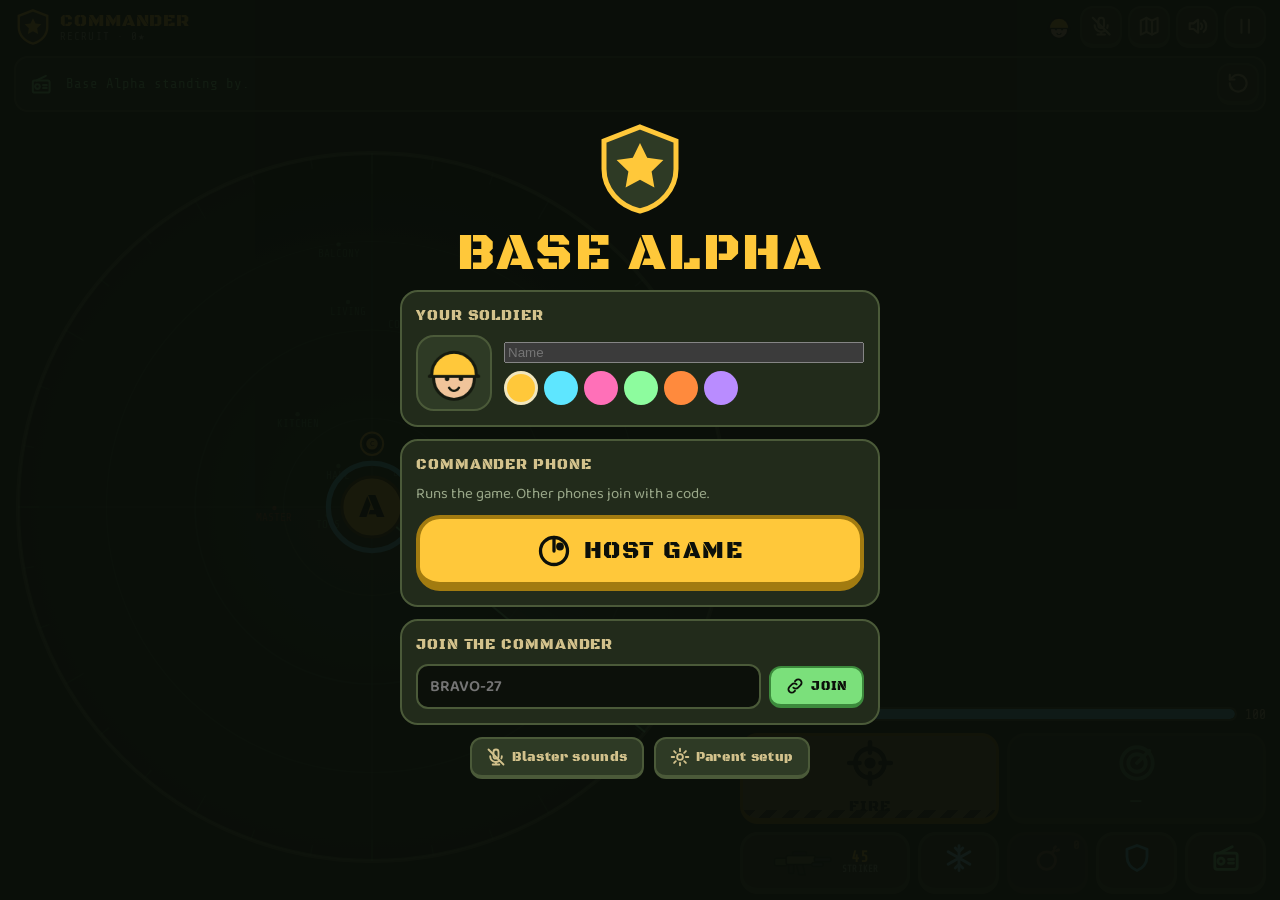
==== source/index.html @ a26a7c03 "Add Base Alpha website Co-Authored-By: Claude Opus 5.5 <noreply@anthropic.com> Claude-Session: https" ====
<!doctype html>
<html lang="en">
<head>
<meta charset="utf-8">
<meta name="viewport" content="width=device-width,initial-scale=1,viewport-fit=cover,user-scalable=no">
<title>Base Alpha</title>
<meta name="theme-color" content="#141a11">
<meta name="apple-mobile-web-app-capable" content="yes">
<meta name="mobile-web-app-capable" content="yes">
<meta name="apple-mobile-web-app-status-bar-style" content="black-translucent">
<meta name="apple-mobile-web-app-title" content="Base Alpha">
<link rel="apple-touch-icon" href="icons/icon-180.png">
<link rel="manifest" href="manifest.webmanifest">
<link rel="preconnect" href="https://fonts.googleapis.com">
<link rel="preconnect" href="https://fonts.gstatic.com" crossorigin>
<link rel="stylesheet" href="https://fonts.googleapis.com/css2?family=Baloo+2:wght@600;800&family=Black+Ops+One&family=Share+Tech+Mono&display=swap">
<link rel="stylesheet" href="css/app.css">
</head>
<body>
<div id="app">
  <header class="bar">
    <button id="emblem" class="emblem" aria-label="Base Alpha. Press and hold for command controls">
      <span class="lp"></span>
      <svg viewBox="0 0 48 48" aria-hidden="true"><path d="M24 3 42 10v14c0 10-7.5 18.5-18 21C13.5 42.5 6 34 6 24V10z" fill="#2e3a25" stroke="#ffc83a" stroke-width="3"/><path d="m24 13 3.2 6.6 7.3 1-5.3 5.1 1.3 7.2L24 29.5l-6.5 3.4 1.3-7.2-5.3-5.1 7.3-1z" fill="#ffc83a"/></svg>
      <span class="et"><b id="cmdTitle">BASE ALPHA</b><small id="cmdName"></small></span>
    </button>
    <div class="spacer"></div>
    <div id="team" class="team"></div>
    <button id="micBtn" class="ibtn" aria-label="Blaster microphone"></button>
    <button id="modeBtn" class="ibtn" aria-label="Switch to the map"></button>
    <button id="soundBtn" class="ibtn" aria-label="Sound on this phone"></button>
    <button id="pauseBtn" class="ibtn" aria-label="Pause the game"></button>
  </header>

  <div id="ticker" class="ticker" role="status" aria-live="polite">
    <span class="tic" id="tkIc"></span><span id="tkText">Base Alpha standing by.</span>
    <button id="repeatBtn" class="ibtn" aria-label="Repeat last message"></button>
  </div>
  <div id="banner" class="banner" hidden></div>

  <main>
    <section id="dock" class="view">
      <div class="stage" id="radarWrap"><canvas id="radar" aria-label="Radar. Tap a monster to target it."></canvas></div>
      <div class="side" id="dockSide"></div>
    </section>
    <section id="field" class="view" hidden>
      <div class="stage" id="mapWrap"><canvas id="map" aria-label="Map of the apartment. Tap a room to say where you are."></canvas><span class="maphint">Tap a room to move there</span></div>
      <div class="side" id="fieldSide"></div>
    </section>
  </main>
</div>

<div id="padHome" hidden>
  <div class="status" id="statusRow">
    <div id="shbar" class="shbar"><span id="shIc"></span><div class="track"><div class="fill" id="shFill"></div></div><span id="shPct">100</span></div>
    <span id="mchip" class="mchip" hidden></span>
  </div>
  <div class="pad" id="pad">
    <button class="pb fire" id="fireBtn" aria-label="Fire"><span class="acc" id="accTxt"></span><span id="fireIc"></span><em>FIRE</em></button>
    <button class="pb ctxb" id="ctxBtn" aria-label="Action"><span id="ctxIc"></span><em id="ctxT">SCAN</em><small id="ctxS"></small><span class="meter" id="ctxMeter" hidden><i></i></span></button>
    <button class="pb wpn" id="wpnBtn" aria-label="Weapons and inventory"><img id="wpnImg" alt=""><span class="am" id="wpnAm"></span></button>
    <button class="pb mode" id="frzBtn" aria-label="Freeze round"><span id="frzIc"></span><span class="cd"></span></button>
    <button class="pb mode bomb" id="bombBtn" aria-label="Bomb round"><span id="bombIc"></span><span class="cnt" id="bombCnt"></span></button>
    <button class="pb shield" id="shieldBtn" aria-label="Shield"><span id="shieldIc"></span><span class="cd"></span></button>
    <button class="pb radio" id="radioBtn" aria-label="Radio. Hold to talk, tap for calls"><span id="radioIc"></span></button>
  </div>
</div>

<div id="ovStart" class="ov"><div class="card" id="lobby"></div></div>
<div id="ovPause" class="ov" hidden><button class="ibtn gearbtn" data-gear aria-label="Parent controls"></button><div class="card">
  <h1>BREAK TIME</h1><p>Radar on hold. Nothing moves until you resume.</p><button class="big" id="resumeBtn"></button></div></div>
<div id="ovEmerg" class="ov" hidden><button class="ibtn gearbtn" data-gear aria-label="Parent controls"></button><div class="card">
  <h1>SHIELD DOWN</h1><h2>HOLD TO REPAIR</h2><button class="holdbig" id="emergBtn" aria-label="Hold to repair the shield"></button>
  <p>One trooper holds the button. The others cover the base!</p></div></div>
<div id="ovVictory" class="ov" hidden><button class="ibtn gearbtn" data-gear aria-label="Parent controls"></button><div class="card">
  <h1>BASE SECURED</h1><div class="plist" id="vPlayers"></div><p id="vNote"></p>
  <div class="row"><button class="big" id="keepBtn"></button><button class="big alt" id="vNightBtn"></button></div></div></div>
<div id="ovNight" class="ov" hidden><button class="ibtn gearbtn" data-gear aria-label="Parent controls"></button><div class="card">
  <span id="moonIc"></span><h1>NIGHT WATCH</h1><p id="nightNote">Good night, troopers. Base Alpha is safe.</p>
  <button class="big alt" id="wakeBtn"></button></div></div>

<div id="sheet" class="sheet" hidden>
  <div class="sh-h"><h3 id="shTitle">COMMAND</h3><button class="ibtn" id="shClose" aria-label="Close"></button></div>
  <div class="tabs" id="shTabs" role="tablist"></div>
  <div class="sh-b" id="shBody"></div>
</div>
<div id="toast" class="toast" hidden></div>
<input type="file" id="importIn" accept="application/json,.json" hidden>

<script src="vendor/peerjs.min.js"></script>
<script type="module" src="js/main.js"></script>
</body>
</html>
---- source/css/app.css ----
/* Layout: one-screen field console. Radar or floor-plan map on top, chunky toy-like control pad below
   (right side in landscape). Sheets slide up for inventory, radio calls, sound setup and parent controls. */
:root{
  --bg:#141a11; --panel:#222b1b; --panel-2:#2e3a25; --line:#4b5a39; --ink:#0c100a;
  --khaki:#d3c28c; --sand:#f1e6bd; --muted:#9aa889;
  --phos:#8dfc9e; --phos-dim:#3e7a48;
  --hazard:#ffc83a; --alert:#ff6a3d; --mutant:#b98cff; --ice:#86dcff; --shield:#5ee6ff; --pink:#ff70b8; --good:#7be07b; --med:#ff5a5a;
  --f-display:'Black Ops One', Impact, 'Arial Black', sans-serif;
  --f-body:'Baloo 2', 'Trebuchet MS', system-ui, sans-serif;
  --f-mono:'Share Tech Mono', ui-monospace, Menlo, monospace;
  color-scheme: dark;
}
*{box-sizing:border-box}
html,body{height:100%;margin:0}
[hidden]{display:none!important}
body{background:var(--bg);color:var(--sand);font-family:var(--f-body);overflow:hidden;
  -webkit-user-select:none;user-select:none;-webkit-touch-callout:none;touch-action:manipulation;-webkit-tap-highlight-color:transparent;overscroll-behavior:none}
button{font:inherit;color:inherit;cursor:pointer;touch-action:manipulation}
button:focus-visible,input:focus-visible,select:focus-visible{outline:3px solid var(--hazard);outline-offset:2px}
input,textarea,select{-webkit-user-select:text;user-select:text}
.ico{width:1.4em;height:1.4em;flex:none}
#app{height:100%;display:flex;flex-direction:column;gap:8px;
  padding:max(6px, env(safe-area-inset-top, 0px)) max(14px, env(safe-area-inset-right, 0px)) max(6px, env(safe-area-inset-bottom, 0px)) max(14px, env(safe-area-inset-left, 0px))}

/* header */
.bar{display:flex;align-items:center;gap:6px;flex:none;min-width:0}
.emblem{position:relative;display:flex;align-items:center;gap:8px;background:none;border:0;padding:2px 4px 2px 0;min-width:0;flex:0 1 auto;overflow:hidden}
.emblem .et{min-width:0;overflow:hidden;text-align:left}
.emblem svg{width:38px;height:38px;flex:none}
.emblem b{display:block;font-family:var(--f-display);font-weight:400;font-size:18px;letter-spacing:.05em;color:var(--hazard);line-height:1;white-space:nowrap;overflow:hidden;text-overflow:ellipsis}
.emblem small{display:block;font-family:var(--f-mono);font-size:11px;color:var(--muted);letter-spacing:.1em;white-space:nowrap;overflow:hidden;text-overflow:ellipsis;max-width:140px}
.emblem .lp{position:absolute;left:0;top:2px;width:38px;height:38px;border-radius:50%;
  background:conic-gradient(var(--hazard) calc(var(--lp,0)*360deg), transparent 0);opacity:.55;pointer-events:none;-webkit-mask:radial-gradient(circle,transparent 14px,#000 15px);mask:radial-gradient(circle,transparent 14px,#000 15px)}
.spacer{flex:1}
.team{display:flex;gap:2px;align-items:center;flex:none}
.chip{position:relative;width:30px;height:30px}
.chip img{width:30px;height:30px;display:block}
.chip.off{opacity:.35}
.chip .dot{position:absolute;right:-1px;bottom:-1px;width:12px;height:12px;border-radius:50%;border:2px solid var(--bg)}
.chip .dot.hurt{background:var(--med);animation:blink .6s infinite alternate}
.chip .dot.down{background:var(--muted)}
.chip .dot.talk{background:var(--phos);animation:blink .3s infinite alternate}
@keyframes blink{to{opacity:.3}}
.ibtn{width:42px;height:42px;border-radius:13px;background:var(--panel-2);border:2px solid var(--line);border-bottom-width:4px;display:grid;place-items:center;color:var(--khaki);flex:none;padding:0}
.ibtn:active{transform:translateY(2px);border-bottom-width:2px}
.ibtn.on{color:var(--ink);background:var(--hazard);border-color:#b98b13}
.ibtn.live{color:var(--ink);background:var(--phos);border-color:#3e7a48}
@media (max-width:430px){.emblem b{font-size:15px}.emblem small{max-width:110px}.team .chip:nth-child(n+3){display:none}.ibtn{width:38px;height:38px}.chip,.chip img{width:26px;height:26px}}

/* ticker + banner */
.ticker{flex:none;display:flex;align-items:center;gap:10px;background:var(--panel);border:2px solid var(--line);border-radius:14px;padding:5px 5px 5px 10px;min-height:46px}
.ticker .tic{width:30px;height:30px;display:grid;place-items:center;color:var(--phos);flex:none}
.ticker .tic img{width:30px;height:30px;object-fit:contain}
.ticker .tic img.wimg{width:40px;height:20px}
.ticker #tkText{flex:1;min-width:0;font-family:var(--f-mono);font-size:14px;line-height:1.3;color:var(--phos);display:-webkit-box;-webkit-line-clamp:2;-webkit-box-orient:vertical;overflow:hidden}
.ticker.me #tkText{color:var(--hazard)}
.ticker.flash{animation:tk .6s ease}
@keyframes tk{0%{border-color:var(--phos)}100%{border-color:var(--line)}}
.banner{flex:none;display:flex;align-items:center;gap:10px;border-radius:14px;padding:8px 12px;font-weight:800;font-size:16px;line-height:1.2}
.banner .ico{width:28px;height:28px}
.banner.hurt{background:var(--med);color:var(--ink);animation:pulsebg 1s infinite alternate}
.banner.down{background:var(--panel-2);border:2px solid var(--med);color:var(--sand)}
.banner.talk{background:var(--phos);color:var(--ink)}
.banner.crate{background:#b68a4a;color:var(--ink)}
.banner b{font-family:var(--f-display);font-weight:400;letter-spacing:.04em}
.banner .tm{margin-left:auto;font-family:var(--f-mono);font-size:20px}
@keyframes pulsebg{to{filter:brightness(1.25)}}

main{flex:1;min-height:0;position:relative}
.view{height:100%;display:grid;gap:10px;min-height:0}
#dock{grid-template-rows:minmax(0,1fr) auto}
#field{grid-template-rows:minmax(0,1fr) auto}
@media (orientation:landscape){#dock,#field{grid-template-columns:minmax(0,1fr) minmax(300px,42%);grid-template-rows:minmax(0,1fr)}}
.stage{position:relative;min-height:0;min-width:0}
.stage canvas{position:absolute;inset:0;width:100%;height:100%;touch-action:manipulation}
.side{display:flex;flex-direction:column;gap:8px;min-height:0;justify-content:flex-end}
.maphint{position:absolute;left:8px;top:6px;font-family:var(--f-mono);font-size:12px;color:var(--muted);pointer-events:none}

/* status */
.status{display:flex;align-items:center;gap:10px}
.shbar{flex:1;display:flex;align-items:center;gap:8px;color:var(--shield)}
.shbar .track{flex:1;height:14px;border-radius:99px;background:var(--ink);border:2px solid var(--line);overflow:hidden}
.shbar .fill{height:100%;width:100%;background:var(--shield);border-radius:99px;transition:width .3s,background .3s}
.shbar.low .fill{background:var(--alert)} .shbar.mid .fill{background:var(--hazard)}
.shbar.on .track{box-shadow:0 0 12px var(--shield)}
.shbar span{font-family:var(--f-mono);font-size:13px;min-width:3ch;text-align:right;color:var(--khaki)}
.mchip{display:flex;align-items:center;gap:6px;background:var(--hazard);color:var(--ink);border-radius:10px;padding:3px 8px;font-family:var(--f-display);font-size:12px;letter-spacing:.04em;max-width:52%;white-space:nowrap;overflow:hidden;text-overflow:ellipsis}
.mchip .ico{width:16px;height:16px}

/* control pad */
.pad{display:grid;grid-template-columns:repeat(6,1fr);grid-template-rows:minmax(84px,auto) 62px;gap:8px}
.pb{position:relative;border-radius:18px;background:var(--panel-2);border:3px solid var(--line);border-bottom-width:6px;
  display:flex;flex-direction:column;align-items:center;justify-content:center;gap:1px;color:var(--sand);overflow:hidden;min-width:0;padding:2px}
.pb .ico{width:30px;height:30px}
.pb em{font-style:normal;font-family:var(--f-display);font-size:12px;letter-spacing:.06em;color:var(--khaki);white-space:nowrap;overflow:hidden;text-overflow:ellipsis;max-width:100%}
.pb:active,.pb.holding{transform:translateY(3px);border-bottom-width:3px}
.pb:disabled{opacity:.45}
.pb.fire{grid-column:span 3;background:var(--hazard);border-color:#a27b10;color:var(--ink)}
.pb.fire .ico{width:50px;height:50px}
.pb.fire em{color:var(--ink);font-size:15px}
.pb.fire::before{content:"";position:absolute;inset:auto 0 0 0;height:8px;background:repeating-linear-gradient(-45deg,var(--ink) 0 8px,transparent 8px 16px);opacity:.75}
.pb.fire .acc{position:absolute;top:6px;right:10px;font-family:var(--f-mono);font-size:13px;font-weight:700}
.pb.fire.deny{background:#8a7a4a}
.pb.ctxb{grid-column:span 3;background:var(--panel-2);color:var(--phos)}
.pb.ctxb .ico{width:42px;height:42px}
.pb.ctxb em{font-size:14px;color:inherit}
.pb.ctxb small{font-size:11px;color:inherit;opacity:.75;font-weight:700}
.pb.ctxb.go{background:var(--good);border-color:#3c8a3c;color:var(--ink)}
.pb.ctxb.med{background:var(--med);border-color:#9b2a2a;color:var(--ink);animation:pulsebg .8s infinite alternate}
.pb.ctxb.pink{background:var(--pink);border-color:#8d2a5c;color:var(--ink)}
.pb.ctxb.warn{background:var(--alert);border-color:#a5381a;color:var(--ink)}
.pb.ctxb.dim{opacity:.55}
.pb .meter{position:absolute;left:8%;right:8%;bottom:7px;height:6px;border-radius:9px;background:rgba(0,0,0,.35);overflow:hidden}
.pb .meter i{display:block;height:100%;width:0;background:var(--ink)}
.pb.wpn{grid-column:span 2;flex-direction:row;gap:6px;padding:4px 8px}
.pb.wpn img{width:64px;height:32px;object-fit:contain;flex:none}
.pb.wpn .am{font-family:var(--f-mono);font-size:16px;font-weight:700;color:var(--hazard);line-height:1}
.pb.wpn .am small{display:block;font-size:9px;color:var(--muted);letter-spacing:.02em}
.pb.wpn.empty .am{color:var(--alert)}
.pb.mode{color:var(--ice)}
.pb.mode.bomb{color:#ffb070}
.pb.mode.armed{background:var(--ice);color:var(--ink);border-color:#3a8fb0;box-shadow:0 0 14px var(--ice)}
.pb.mode.bomb.armed{background:#ffb070;border-color:#a5561a;box-shadow:0 0 14px #ffb070}
.pb .cnt{position:absolute;top:3px;right:6px;font-family:var(--f-mono);font-size:12px;font-weight:700}
.pb.shield{color:var(--shield)} .pb.radio{color:var(--phos)}
.pb .cd{position:absolute;inset:0;background:conic-gradient(rgba(12,16,10,.72) calc(var(--cd,0)*360deg),transparent 0);pointer-events:none}
.pb.lit{box-shadow:0 0 0 3px var(--shield),0 0 16px var(--shield)}
.pb.radio.live{background:var(--phos);color:var(--ink)}
@media (max-height:700px) and (orientation:portrait){.pad{grid-template-rows:72px 56px}.pb.fire .ico{width:40px;height:40px}}

/* overlays and sheets */
.ov{position:fixed;inset:0;z-index:20;display:grid;place-items:center;background:rgba(10,14,9,.94);overflow-y:auto;
  padding:max(20px, env(safe-area-inset-top, 0px)) max(16px, env(safe-area-inset-right, 0px)) max(20px, env(safe-area-inset-bottom, 0px)) max(16px, env(safe-area-inset-left, 0px))}
.ov .card{width:min(480px,100%);display:flex;flex-direction:column;align-items:center;gap:12px;text-align:center}
.ov h1{font-family:var(--f-display);font-weight:400;font-size:clamp(32px,9vw,52px);line-height:.95;letter-spacing:.04em;color:var(--hazard);margin:0;text-wrap:balance}
.ov h2{font-family:var(--f-display);font-weight:400;font-size:19px;letter-spacing:.06em;color:var(--khaki);margin:0}
.ov p{margin:0;color:var(--muted);font-size:15px;line-height:1.4;max-width:38ch}
.ov .gearbtn{position:fixed;top:max(12px, env(safe-area-inset-top, 0px));right:max(12px, env(safe-area-inset-right, 0px))}
.big{min-width:190px;min-height:76px;border-radius:24px;background:var(--hazard);color:var(--ink);border:4px solid #a27b10;border-bottom-width:9px;
  font-family:var(--f-display);font-size:24px;letter-spacing:.06em;display:flex;align-items:center;justify-content:center;gap:12px;padding:0 24px}
.big .ico{width:36px;height:36px}
.big:active{transform:translateY(4px);border-bottom-width:5px}
.big:disabled{opacity:.5}
.big.alt{background:var(--panel-2);color:var(--khaki);border-color:var(--line);font-size:17px;min-height:60px}
.big.go{background:var(--good);border-color:#3c8a3c}
.row{display:flex;gap:10px;flex-wrap:wrap;justify-content:center}
.stars{display:flex;gap:4px;color:var(--hazard);flex-wrap:wrap;justify-content:center}
.stars .ico{width:30px;height:30px}
.hint{font-family:var(--f-mono);font-size:12px;color:var(--muted);border:1px dashed var(--line);border-radius:10px;padding:6px 10px}
.panel{width:100%;background:var(--panel);border:2px solid var(--line);border-radius:18px;padding:14px;display:flex;flex-direction:column;gap:10px;text-align:left}
.panel h3{margin:0;font-family:var(--f-display);font-weight:400;font-size:15px;letter-spacing:.06em;color:var(--khaki)}
.prof{display:flex;gap:12px;align-items:center}
.prof .av{width:76px;height:76px;border-radius:18px;background:var(--panel-2);border:2px solid var(--line);flex:none;padding:0;display:grid;place-items:center}
.prof .av img{width:70px;height:70px}
.prof .pf{flex:1;min-width:0;display:flex;flex-direction:column;gap:8px}
.colors{display:flex;gap:6px;flex-wrap:wrap}
.colors button{width:34px;height:34px;border-radius:50%;border:3px solid transparent;padding:0}
.colors button[aria-pressed="true"]{border-color:var(--sand)}
.codebig{font-family:var(--f-display);font-size:clamp(34px,11vw,52px);letter-spacing:.06em;color:var(--phos);text-align:center;line-height:1}
.netst{font-family:var(--f-mono);font-size:13px;color:var(--muted);text-align:center}
.netst.err{color:var(--alert)}
.plist{display:flex;flex-wrap:wrap;gap:10px;justify-content:center}
.plist div{display:flex;flex-direction:column;align-items:center;font-weight:800;font-size:14px;gap:2px;min-width:64px}
.plist img{width:52px;height:52px}
#ovEmerg{background:repeating-linear-gradient(-45deg,rgba(255,106,61,.16) 0 30px,rgba(10,14,9,.94) 30px 60px)}
#ovEmerg h1{color:var(--alert)}
.holdbig{width:170px;height:170px;border-radius:50%;border:6px solid var(--hazard);border-bottom-width:12px;color:var(--ink);
  background:conic-gradient(var(--good) calc(var(--p,0)*360deg),var(--hazard) 0);display:grid;place-items:center}
.holdbig .ico{width:76px;height:76px}
.holdbig.holding{transform:translateY(5px);border-bottom-width:6px}
#ovNight{background:radial-gradient(circle at 50% 30%,#1c2440,#0a0d16 70%)}
#ovNight h1{color:#cfd9ff}
#ovNight .moon{width:84px;height:84px;color:#ffe9a8}
#ovVictory h1{animation:pop .6s cubic-bezier(.2,1.6,.4,1)}
@keyframes pop{from{transform:scale(.4)}to{transform:scale(1)}}
#ovPause h1{color:var(--phos)}

.sheet{position:fixed;left:0;right:0;bottom:0;z-index:30;max-height:90%;display:flex;flex-direction:column;background:var(--panel);border-top:4px solid var(--hazard);
  border-radius:22px 22px 0 0;box-shadow:0 -12px 40px rgba(0,0,0,.6)}
.sheet::before{content:"";height:10px;flex:none;background:repeating-linear-gradient(-45deg,var(--hazard) 0 10px,var(--ink) 10px 20px);border-radius:18px 18px 0 0;opacity:.8}
.sh-h{display:flex;align-items:center;gap:8px;padding:10px max(16px, env(safe-area-inset-right, 0px)) 8px max(16px, env(safe-area-inset-left, 0px));flex:none}
.sh-h h3{margin:0;font-family:var(--f-display);font-weight:400;letter-spacing:.06em;font-size:18px;color:var(--hazard);flex:1}
.tabs{display:flex;gap:6px;padding:0 max(16px, env(safe-area-inset-right, 0px)) 8px max(16px, env(safe-area-inset-left, 0px));flex:none;overflow-x:auto;scrollbar-width:none}
.tab{flex:1 0 auto;min-height:42px;border-radius:12px;background:var(--panel-2);border:2px solid var(--line);font-family:var(--f-display);font-size:13px;letter-spacing:.05em;color:var(--khaki);white-space:nowrap;padding:0 12px}
.tab[aria-selected="true"]{background:var(--khaki);color:var(--ink);border-color:var(--khaki)}
.sh-b{overflow-y:auto;padding:4px max(16px, env(safe-area-inset-right, 0px)) max(18px, env(safe-area-inset-bottom, 0px)) max(16px, env(safe-area-inset-left, 0px));display:flex;flex-direction:column;gap:12px;-webkit-overflow-scrolling:touch}
.lbl{font-family:var(--f-mono);font-size:12px;letter-spacing:.12em;text-transform:uppercase;color:var(--muted)}
.grid{display:grid;grid-template-columns:repeat(auto-fill,minmax(96px,1fr));gap:8px}
.gbtn{min-height:80px;border-radius:14px;background:var(--panel-2);border:2px solid var(--line);border-bottom-width:4px;display:flex;flex-direction:column;align-items:center;justify-content:center;gap:4px;padding:6px;font-weight:800;font-size:14px;line-height:1.1;text-align:center}
.gbtn img{width:44px;height:44px}
.gbtn .ico{width:30px;height:30px;color:var(--hazard)}
.gbtn:active{transform:translateY(2px);border-bottom-width:2px}
.evlist{display:grid;grid-template-columns:repeat(auto-fill,minmax(150px,1fr));gap:8px}
.ev{display:flex;gap:10px;align-items:flex-start;text-align:left;min-height:62px;border-radius:14px;background:var(--panel-2);border:2px solid var(--line);border-bottom-width:4px;padding:8px 10px}
.ev .ico{width:28px;height:28px;color:var(--hazard);margin-top:2px}
.ev b{display:block;font-size:15px;line-height:1.15}
.ev small{display:block;color:var(--muted);font-size:12.5px;line-height:1.25;font-weight:600}
.ev:active{transform:translateY(2px);border-bottom-width:2px}
.seg{display:flex;flex-wrap:wrap;gap:6px}
.seg button{min-height:40px;padding:0 12px;border-radius:12px;background:var(--panel-2);border:2px solid var(--line);font-weight:800;font-size:14px;color:var(--khaki)}
.seg button[aria-pressed="true"]{background:var(--phos);color:var(--ink);border-color:var(--phos)}
.seg.rooms button[aria-pressed="true"]{background:var(--alert);border-color:var(--alert);color:var(--ink)}
.lines{display:flex;flex-direction:column;gap:6px}
.line{text-align:left;min-height:44px;border-radius:12px;background:var(--panel-2);border:2px solid var(--line);padding:8px 12px;font-weight:600;font-size:15px;display:flex;gap:10px;align-items:center}
.line .ico{width:20px;height:20px;color:var(--phos)}
.field-in{display:flex;gap:8px;align-items:center}
.field-in input,.field-in textarea,.field-in select{flex:1;min-width:0;background:var(--ink);border:2px solid var(--line);border-radius:12px;color:var(--sand);font:600 16px var(--f-body);padding:8px 12px}
.field-in textarea{min-height:60px;resize:vertical}
.btn{min-height:42px;padding:0 14px;border-radius:12px;background:var(--hazard);color:var(--ink);border:2px solid #a27b10;border-bottom-width:4px;font-family:var(--f-display);font-size:13px;letter-spacing:.05em;display:inline-flex;align-items:center;justify-content:center;gap:6px}
.btn .ico{width:20px;height:20px}
.btn.ghost{background:var(--panel-2);color:var(--khaki);border-color:var(--line)}
.btn.warn{background:var(--alert);border-color:#a5381a}
.btn.go{background:var(--good);border-color:#3c8a3c}
.btn.sm{min-height:36px;padding:0 10px;font-size:12px}
.btn:disabled{opacity:.45}
.note{font-size:13px;color:var(--muted);line-height:1.4;margin:0}
.sub{display:flex;flex-direction:column;gap:8px}
.chooser-h{display:flex;align-items:center;gap:10px}
.chooser-h img{width:40px;height:40px}
.chooser-h b{flex:1;font-size:16px}
.toast{position:fixed;left:50%;top:calc(env(safe-area-inset-top, 0px) + 60px);transform:translateX(-50%);z-index:50;background:var(--khaki);color:var(--ink);font-weight:800;border-radius:12px;padding:8px 14px;box-shadow:0 6px 20px rgba(0,0,0,.5);max-width:calc(100% - 32px);text-align:center}

/* inventory */
.cards{display:grid;grid-template-columns:repeat(auto-fill,minmax(150px,1fr));gap:10px}
.card2{position:relative;border-radius:16px;background:var(--panel-2);border:3px solid var(--line);padding:10px;display:flex;flex-direction:column;gap:6px;text-align:left}
.card2.eq{border-color:var(--hazard);box-shadow:0 0 0 2px rgba(255,200,58,.3)}
.card2.locked{opacity:.45}
.card2 .art{height:70px;display:grid;place-items:center}
.card2 .art img{max-width:100%;max-height:70px}
.card2 b{font-size:16px;line-height:1.1}
.card2 small{color:var(--muted);font-size:12.5px;line-height:1.25;font-weight:600}
.card2 .count{position:absolute;top:8px;right:10px;font-family:var(--f-display);font-size:22px;color:var(--hazard)}
.stat{display:grid;grid-template-columns:62px 1fr;gap:4px 6px;align-items:center;font-family:var(--f-mono);font-size:11px;color:var(--muted)}
.stat i{display:block;height:6px;border-radius:9px;background:var(--ink);overflow:hidden}
.stat i u{display:block;height:100%;background:var(--phos)}
.card2 .btn{margin-top:auto}

/* radio calls */
.callgrid{display:grid;grid-template-columns:repeat(3,1fr);gap:10px}
.callgrid button{min-height:90px;border-radius:16px;background:var(--panel-2);border:3px solid var(--line);border-bottom-width:6px;display:flex;flex-direction:column;align-items:center;justify-content:center;gap:4px;font-family:var(--f-display);font-size:14px;letter-spacing:.04em;color:var(--phos)}
.callgrid .ico{width:36px;height:36px}
.pttbig{min-height:110px;border-radius:24px;background:var(--phos);color:var(--ink);border:4px solid #3e7a48;border-bottom-width:9px;font-family:var(--f-display);font-size:20px;display:flex;align-items:center;justify-content:center;gap:12px}
.pttbig .ico{width:44px;height:44px}
.pttbig.holding{transform:translateY(4px);border-bottom-width:5px;filter:brightness(1.15)}

/* sound setup */
.meterbar{position:relative;height:22px;border-radius:99px;background:var(--ink);border:2px solid var(--line);overflow:hidden}
.meterbar i{position:absolute;left:0;top:0;bottom:0;background:var(--phos);width:0;transition:width .05s}
.meterbar b{position:absolute;top:-2px;bottom:-2px;width:3px;background:var(--hazard)}
.slider{display:flex;flex-direction:column;gap:4px}
.slider input{width:100%;accent-color:var(--hazard)}
.slider span{display:flex;justify-content:space-between;font-size:12px;color:var(--muted);font-weight:700}
.recrow{display:flex;align-items:center;gap:10px;background:var(--panel-2);border:2px solid var(--line);border-radius:14px;padding:8px}
.recrow img{width:72px;height:36px;object-fit:contain;flex:none}
.recrow .rb{flex:1;min-width:0}
.recrow .rb b{display:block;font-size:15px}
.recrow .rb small{color:var(--muted);font-size:12px;font-weight:700}
.dots{display:flex;gap:4px;margin-top:3px}
.dots i{width:12px;height:12px;border-radius:50%;background:var(--ink);border:2px solid var(--line)}
.dots i.on{background:var(--phos);border-color:var(--phos)}
.recrow.recording{border-color:var(--alert);animation:pulsebg .6s infinite alternate}
.detect{display:flex;align-items:center;gap:12px;min-height:64px;border-radius:14px;border:2px dashed var(--line);padding:8px 12px}
.detect img{width:72px;height:36px;object-fit:contain}
.detect b{font-size:16px}
.detect.ok{border-color:var(--good);border-style:solid}
.detect.no{border-color:var(--alert)}

/* players (parent tab) */
.prow{background:var(--panel-2);border:2px solid var(--line);border-radius:14px;padding:10px;display:flex;flex-direction:column;gap:8px}
.prow .ph{display:flex;align-items:center;gap:10px}
.prow .ph img{width:44px;height:44px}
.prow .ph b{flex:1;font-size:16px}
.prow .ph small{color:var(--muted);font-weight:700}
.minirow{display:flex;flex-wrap:wrap;gap:6px;align-items:center}
.minirow .lbl{width:100%}
.tg{min-height:36px;padding:0 10px;border-radius:10px;background:var(--panel);border:2px solid var(--line);font-weight:800;font-size:13px;color:var(--khaki);display:inline-flex;align-items:center;gap:6px}
.tg img{width:34px;height:18px;object-fit:contain}
.tg[aria-pressed="true"]{background:var(--phos);color:var(--ink);border-color:var(--phos)}
.saverow{display:flex;align-items:center;gap:8px;background:var(--panel-2);border:2px solid var(--line);border-radius:14px;padding:8px 10px}
.saverow.cur{border-color:var(--hazard)}
.saverow .sb{flex:1;min-width:0}
.saverow .sb b{display:block;font-size:15px}
.saverow .sb small{color:var(--muted);font-size:12px;font-weight:700}
@media (prefers-reduced-motion:reduce){*{animation:none!important;transition:none!important}}
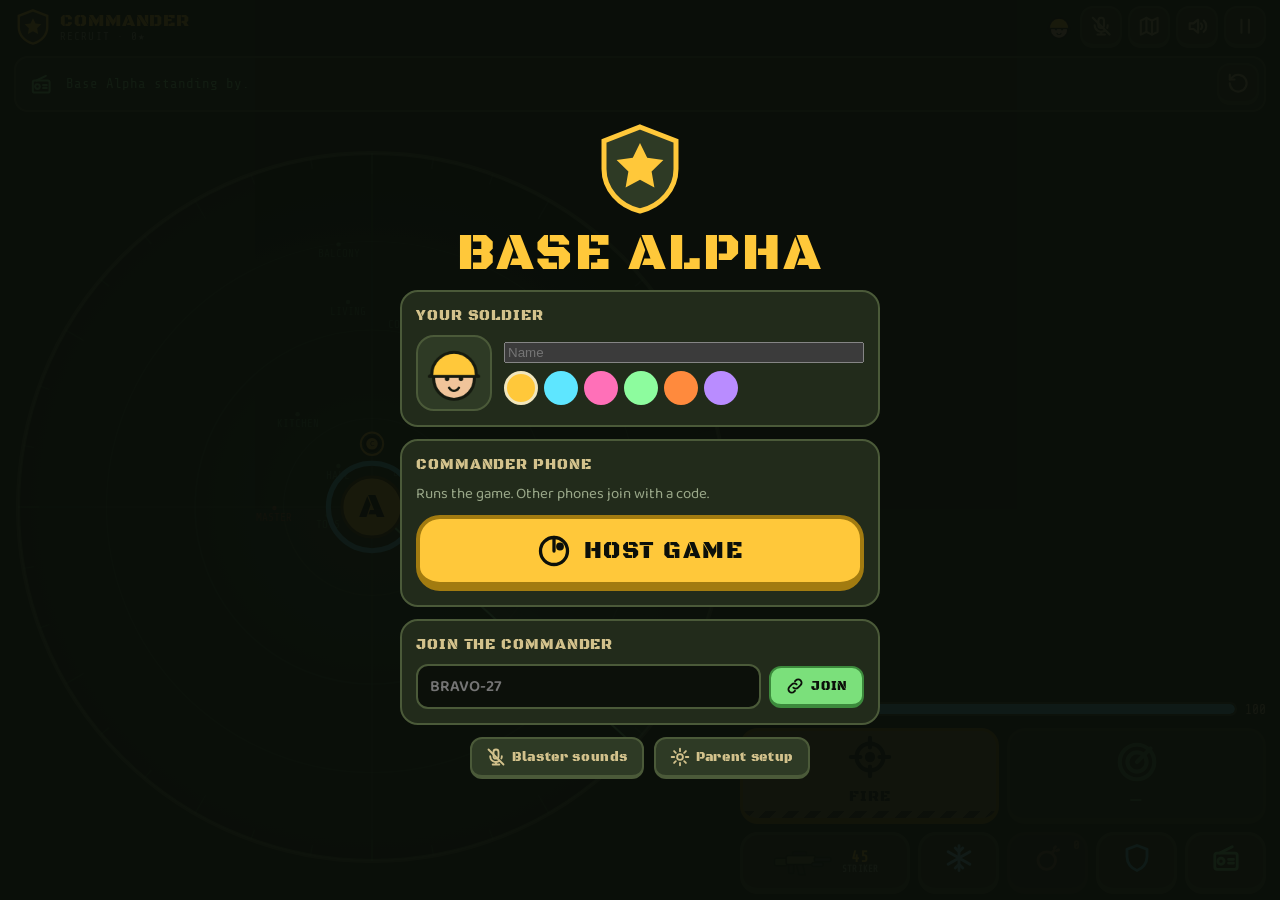
==== commit 138dc806: "Fit pad labels on small Android screens; lock sideways scrolling Co-Authored-By: Claude Opus 5.5 <no" ====
--- a/source/index.html
+++ b/source/index.html
@@ -2,7 +2,7 @@
 <html lang="en">
 <head>
 <meta charset="utf-8">
-<meta name="viewport" content="width=device-width,initial-scale=1,viewport-fit=cover,user-scalable=no">
+<meta name="viewport" content="width=device-width,initial-scale=1,viewport-fit=cover,maximum-scale=1,user-scalable=no">
 <title>Base Alpha</title>
 <meta name="theme-color" content="#141a11">
 <meta name="apple-mobile-web-app-capable" content="yes">
--- a/source/css/app.css
+++ b/source/css/app.css
@@ -11,7 +11,7 @@
   color-scheme: dark;
 }
 *{box-sizing:border-box}
-html,body{height:100%;margin:0}
+html,body{height:100%;margin:0;overflow:hidden;max-width:100%;overscroll-behavior:none}
 [hidden]{display:none!important}
 body{background:var(--bg);color:var(--sand);font-family:var(--f-body);overflow:hidden;
   -webkit-user-select:none;user-select:none;-webkit-touch-callout:none;touch-action:manipulation;-webkit-tap-highlight-color:transparent;overscroll-behavior:none}
@@ -19,7 +19,7 @@
 button:focus-visible,input:focus-visible,select:focus-visible{outline:3px solid var(--hazard);outline-offset:2px}
 input,textarea,select{-webkit-user-select:text;user-select:text}
 .ico{width:1.4em;height:1.4em;flex:none}
-#app{height:100%;display:flex;flex-direction:column;gap:8px;
+#app{height:100%;overflow:hidden;display:flex;flex-direction:column;gap:8px;
   padding:max(6px, env(safe-area-inset-top, 0px)) max(14px, env(safe-area-inset-right, 0px)) max(6px, env(safe-area-inset-bottom, 0px)) max(14px, env(safe-area-inset-left, 0px))}
 
 /* header */
@@ -88,23 +88,24 @@
 .mchip .ico{width:16px;height:16px}
 
 /* control pad */
-.pad{display:grid;grid-template-columns:repeat(6,1fr);grid-template-rows:minmax(84px,auto) 62px;gap:8px}
+.pad{display:grid;grid-template-columns:repeat(6,1fr);grid-template-rows:clamp(70px,12.5vh,96px) clamp(50px,8vh,62px);gap:8px}
 .pb{position:relative;border-radius:18px;background:var(--panel-2);border:3px solid var(--line);border-bottom-width:6px;
-  display:flex;flex-direction:column;align-items:center;justify-content:center;gap:1px;color:var(--sand);overflow:hidden;min-width:0;padding:2px}
+  display:flex;flex-direction:column;align-items:center;justify-content:center;gap:0;color:var(--sand);overflow:hidden;min-width:0;min-height:0;padding:2px 4px}
 .pb .ico{width:30px;height:30px}
-.pb em{font-style:normal;font-family:var(--f-display);font-size:12px;letter-spacing:.06em;color:var(--khaki);white-space:nowrap;overflow:hidden;text-overflow:ellipsis;max-width:100%}
+.pb em{font-style:normal;font-family:var(--f-display);font-size:12px;line-height:1.15;letter-spacing:.06em;color:var(--khaki);white-space:nowrap;overflow:hidden;text-overflow:ellipsis;max-width:100%;flex:none}
+.pb small:empty{display:none}
 .pb:active,.pb.holding{transform:translateY(3px);border-bottom-width:3px}
 .pb:disabled{opacity:.45}
 .pb.fire{grid-column:span 3;background:var(--hazard);border-color:#a27b10;color:var(--ink)}
-.pb.fire .ico{width:50px;height:50px}
+.pb.fire{padding-bottom:12px}
+.pb.fire .ico,.pb.ctxb .ico{width:clamp(26px,5.6vh,46px);height:clamp(26px,5.6vh,46px)}
 .pb.fire em{color:var(--ink);font-size:15px}
-.pb.fire::before{content:"";position:absolute;inset:auto 0 0 0;height:8px;background:repeating-linear-gradient(-45deg,var(--ink) 0 8px,transparent 8px 16px);opacity:.75}
+.pb.fire::before{content:"";position:absolute;inset:auto 0 0 0;height:7px;background:repeating-linear-gradient(-45deg,var(--ink) 0 8px,transparent 8px 16px);opacity:.75}
 .pb.fire .acc{position:absolute;top:6px;right:10px;font-family:var(--f-mono);font-size:13px;font-weight:700}
 .pb.fire.deny{background:#8a7a4a}
 .pb.ctxb{grid-column:span 3;background:var(--panel-2);color:var(--phos)}
-.pb.ctxb .ico{width:42px;height:42px}
 .pb.ctxb em{font-size:14px;color:inherit}
-.pb.ctxb small{font-size:11px;color:inherit;opacity:.75;font-weight:700}
+.pb.ctxb small{font-size:11px;line-height:1.1;color:inherit;opacity:.75;font-weight:700;white-space:nowrap;overflow:hidden;text-overflow:ellipsis;max-width:100%;flex:none}
 .pb.ctxb.go{background:var(--good);border-color:#3c8a3c;color:var(--ink)}
 .pb.ctxb.med{background:var(--med);border-color:#9b2a2a;color:var(--ink);animation:pulsebg .8s infinite alternate}
 .pb.ctxb.pink{background:var(--pink);border-color:#8d2a5c;color:var(--ink)}
@@ -126,7 +127,8 @@
 .pb .cd{position:absolute;inset:0;background:conic-gradient(rgba(12,16,10,.72) calc(var(--cd,0)*360deg),transparent 0);pointer-events:none}
 .pb.lit{box-shadow:0 0 0 3px var(--shield),0 0 16px var(--shield)}
 .pb.radio.live{background:var(--phos);color:var(--ink)}
-@media (max-height:700px) and (orientation:portrait){.pad{grid-template-rows:72px 56px}.pb.fire .ico{width:40px;height:40px}}
+@media (max-height:640px) and (orientation:portrait){.pb.ctxb small{display:none}.ticker{min-height:40px}.ticker #tkText{font-size:13px}}
+@media (max-width:380px){.team{display:none}.pb.wpn img{width:48px}.pb .ico{width:26px;height:26px}}
 
 /* overlays and sheets */
 .ov{position:fixed;inset:0;z-index:20;display:grid;place-items:center;background:rgba(10,14,9,.94);overflow-y:auto;
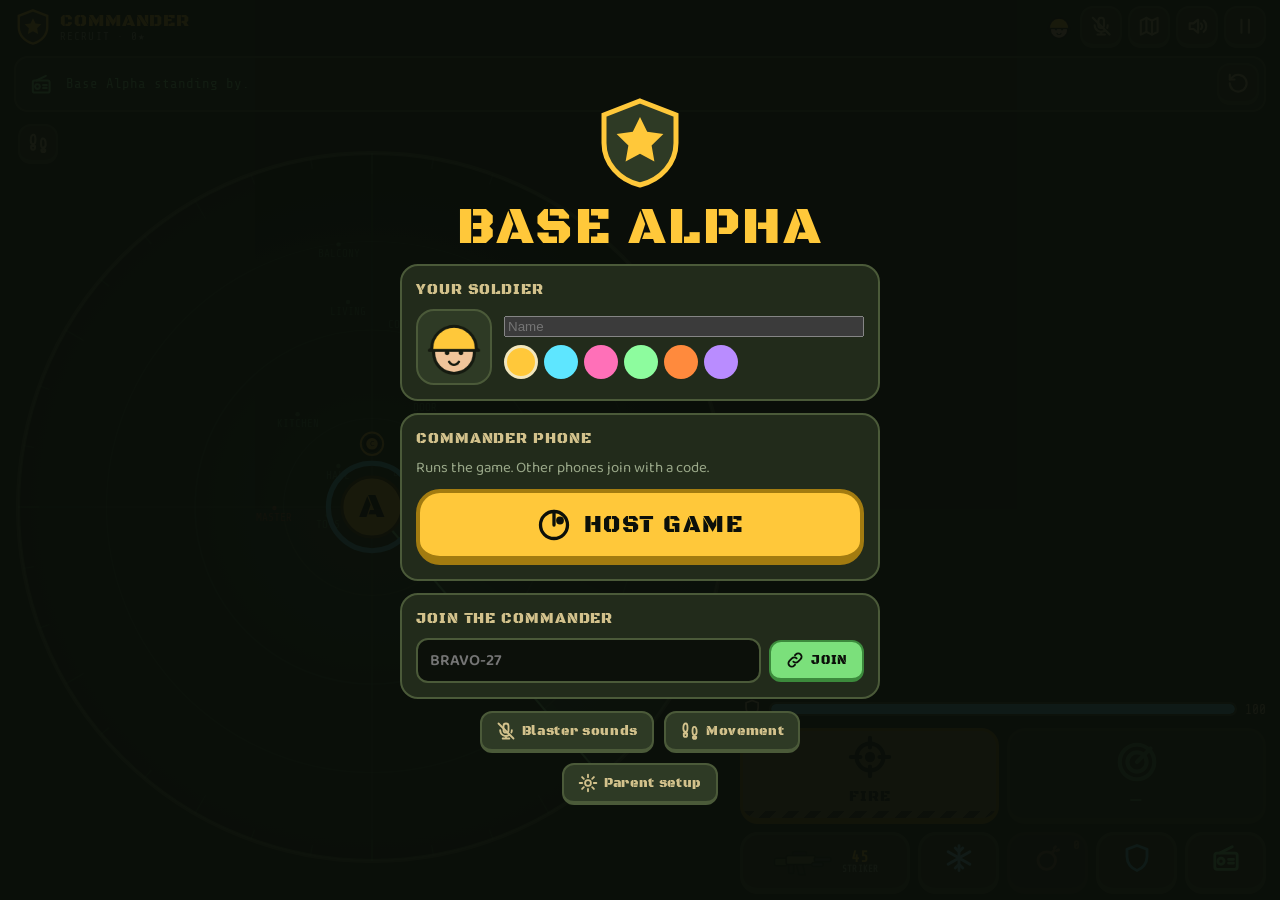
==== commit a87ecdf8: "Monster contact and grabs, repair needs cover fire, editable voice lines, step tracking, AR scope - " ====
--- a/source/index.html
+++ b/source/index.html
@@ -44,13 +44,15 @@
       <div class="side" id="dockSide"></div>
     </section>
     <section id="field" class="view" hidden>
-      <div class="stage" id="mapWrap"><canvas id="map" aria-label="Map of the apartment. Tap a room to say where you are."></canvas><span class="maphint">Tap a room to move there</span></div>
+      <div class="stage" id="mapWrap"><canvas id="map" aria-label="Map of the apartment. Tap a room to say where you are."></canvas><span class="maphint">Tap a room to say where you are</span></div>
       <div class="side" id="fieldSide"></div>
     </section>
   </main>
 </div>
 
 <div id="padHome" hidden>
+  <div id="scope" class="scope" hidden><video id="scopeVid" playsinline muted autoplay></video><canvas id="scopeCv" aria-label="AR scope. Tap a monster to target it."></canvas><button id="scopeX" class="scopex" aria-label="Close the scope"></button></div>
+  <button id="moveFab" class="ibtn fab" aria-label="Movement tracking and AR scope"></button>
   <div class="status" id="statusRow">
     <div id="shbar" class="shbar"><span id="shIc"></span><div class="track"><div class="fill" id="shFill"></div></div><span id="shPct">100</span></div>
     <span id="mchip" class="mchip" hidden></span>
--- a/source/css/app.css
+++ b/source/css/app.css
@@ -283,4 +283,21 @@
 .saverow .sb{flex:1;min-width:0}
 .saverow .sb b{display:block;font-size:15px}
 .saverow .sb small{color:var(--muted);font-size:12px;font-weight:700}
+/* contact danger, scope, voice lines */
+body.danger #app::after{content:"";position:fixed;inset:0;pointer-events:none;z-index:15;box-shadow:inset 0 0 50px 14px rgba(255,60,60,.5);animation:pulsebg .5s infinite alternate}
+.banner .gbar{margin-left:auto;width:70px;height:10px;border-radius:9px;background:rgba(0,0,0,.35);overflow:hidden;flex:none}
+.banner .gbar i{display:block;height:100%;background:var(--ink)}
+.maphint{left:52px}
+.fab{position:absolute;left:4px;top:4px;z-index:4;width:40px;height:40px}
+.fab.live{color:var(--ink);background:var(--phos);border-color:#3e7a48}
+.scope{position:absolute;top:4px;right:4px;width:40%;max-width:230px;aspect-ratio:3/4;border:3px solid var(--phos);border-radius:14px;overflow:hidden;z-index:4;background:#000;box-shadow:0 6px 20px rgba(0,0,0,.5)}
+.scope video,.scope canvas{position:absolute;inset:0;width:100%;height:100%;object-fit:cover}
+.scope canvas{touch-action:manipulation}
+.scopex{position:absolute;top:4px;right:4px;width:30px;height:30px;border-radius:9px;background:rgba(12,16,10,.7);border:1px solid var(--phos);color:var(--phos);display:grid;place-items:center;padding:0;z-index:2}
+.scopex .ico{width:18px;height:18px}
+.vline{background:var(--panel-2);border:2px solid var(--line);border-radius:14px;padding:10px;display:flex;flex-direction:column;gap:8px}
+.vline.edited{border-color:var(--hazard)}
+.vline .vh b{display:block;font-size:15px}
+.vline .vh small{font-family:var(--f-mono);font-size:12px;color:var(--phos)}
+.vline textarea{width:100%;background:var(--ink);border:2px solid var(--line);border-radius:10px;color:var(--sand);font:600 15px/1.35 var(--f-body);padding:8px 10px;resize:vertical}
 @media (prefers-reduced-motion:reduce){*{animation:none!important;transition:none!important}}
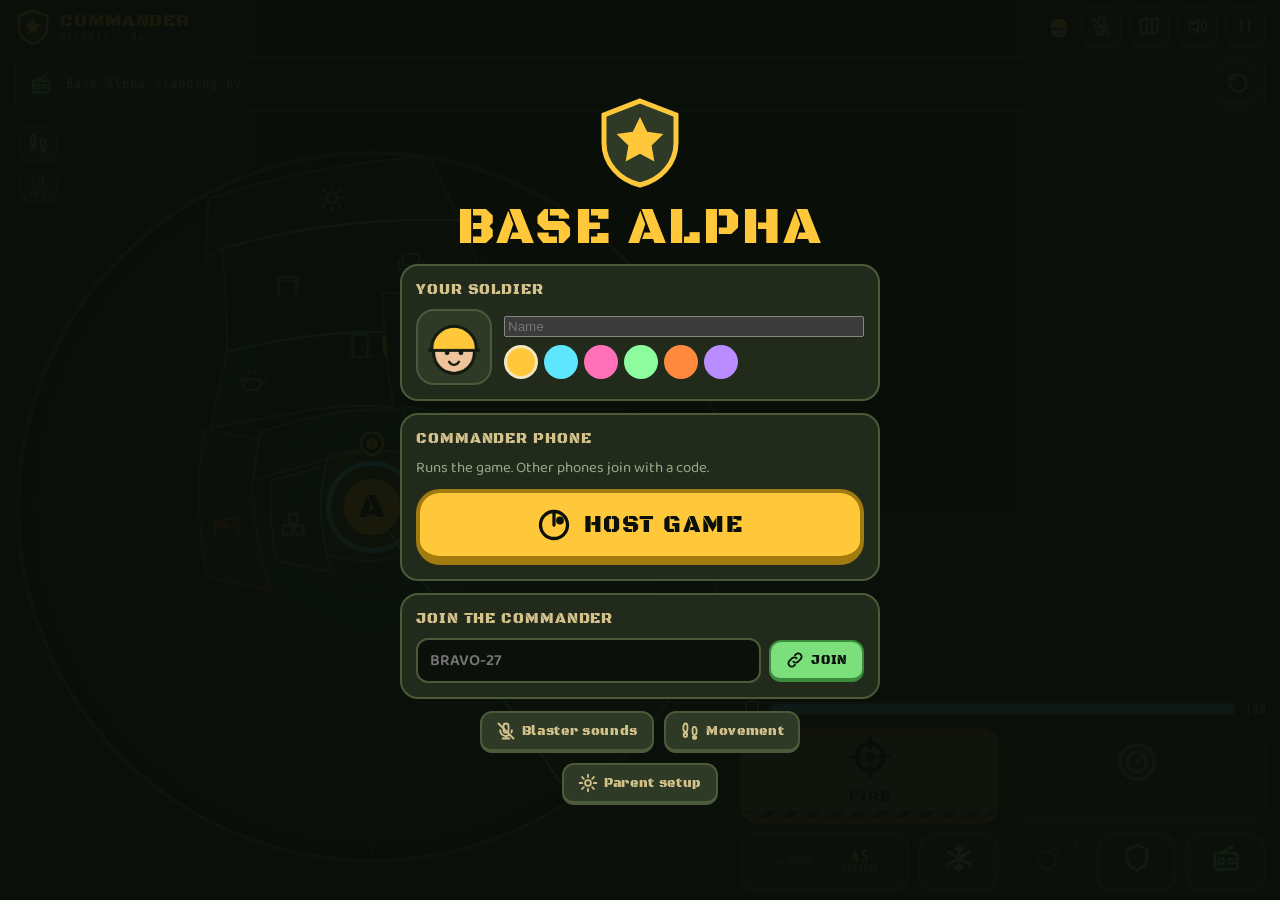
==== commit cabc699e: "Aim cone, weapon ranges and walls; heading-up radar; laser booster; tracking toggle; map zoom - Shot" ====
--- a/source/index.html
+++ b/source/index.html
@@ -44,7 +44,7 @@
       <div class="side" id="dockSide"></div>
     </section>
     <section id="field" class="view" hidden>
-      <div class="stage" id="mapWrap"><canvas id="map" aria-label="Map of the apartment. Tap a room to say where you are."></canvas><span class="maphint">Tap a room to say where you are</span></div>
+      <div class="stage" id="mapWrap"><canvas id="map" aria-label="Map of the apartment. Tap a room to say where you are."></canvas><span class="maphint">Tap a room to say where you are</span><button id="zoomFab" class="ibtn fab fab3" aria-label="Zoom in on me"></button></div>
       <div class="side" id="fieldSide"></div>
     </section>
   </main>
@@ -53,6 +53,7 @@
 <div id="padHome" hidden>
   <div id="scope" class="scope" hidden><video id="scopeVid" playsinline muted autoplay></video><canvas id="scopeCv" aria-label="AR scope. Tap a monster to target it."></canvas><button id="scopeX" class="scopex" aria-label="Close the scope"></button></div>
   <button id="moveFab" class="ibtn fab" aria-label="Movement tracking and AR scope"></button>
+  <button id="trackFab" class="ibtn fab fab2" aria-label="Tracking on or off"></button>
   <div class="status" id="statusRow">
     <div id="shbar" class="shbar"><span id="shIc"></span><div class="track"><div class="fill" id="shFill"></div></div><span id="shPct">100</span></div>
     <span id="mchip" class="mchip" hidden></span>
--- a/source/css/app.css
+++ b/source/css/app.css
@@ -290,6 +290,12 @@
 .maphint{left:52px}
 .fab{position:absolute;left:4px;top:4px;z-index:4;width:40px;height:40px}
 .fab.live{color:var(--ink);background:var(--phos);border-color:#3e7a48}
+.fab2{top:50px;width:40px;height:34px;display:flex;align-items:center;justify-content:center;flex-direction:column;gap:0;padding:2px 0;line-height:1}
+.fab2 .ico{width:16px;height:16px}.fab2 i{font-style:normal;font-family:var(--f-mono);font-size:10px;font-weight:700;letter-spacing:.04em}
+.fab2:not(.live){color:var(--muted);opacity:.85}
+.fab3{top:auto;bottom:6px;left:auto;right:4px;width:44px;height:44px}
+.pb.fire.lock{box-shadow:0 0 0 3px var(--phos),0 0 22px rgba(141,252,158,.55)}
+.pb.wpn.boost .am small{color:var(--phos)}
 .scope{position:absolute;top:4px;right:4px;width:40%;max-width:230px;aspect-ratio:3/4;border:3px solid var(--phos);border-radius:14px;overflow:hidden;z-index:4;background:#000;box-shadow:0 6px 20px rgba(0,0,0,.5)}
 .scope video,.scope canvas{position:absolute;inset:0;width:100%;height:100%;object-fit:cover}
 .scope canvas{touch-action:manipulation}
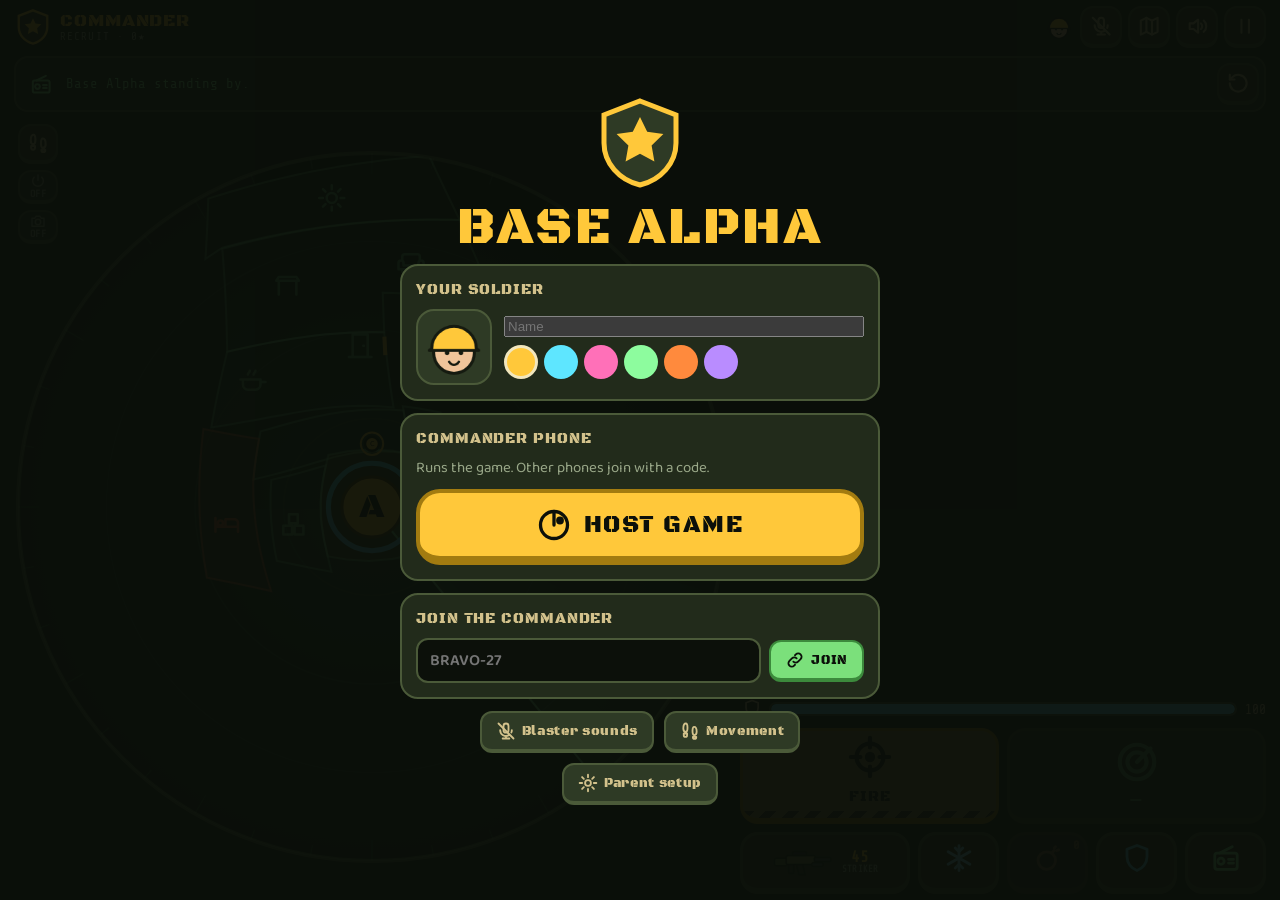
==== commit 509113a0: "AR camera button, camera pops up when monsters get close, several blasters in one-sound mode, restar" ====
--- a/source/index.html
+++ b/source/index.html
@@ -54,6 +54,7 @@
   <div id="scope" class="scope" hidden><video id="scopeVid" playsinline muted autoplay></video><canvas id="scopeCv" aria-label="AR scope. Tap a monster to target it."></canvas><button id="scopeX" class="scopex" aria-label="Close the scope"></button></div>
   <button id="moveFab" class="ibtn fab" aria-label="Movement tracking and AR scope"></button>
   <button id="trackFab" class="ibtn fab fab2" aria-label="Tracking on or off"></button>
+  <button id="camFab" class="ibtn fab fab2 fab2b" aria-label="AR camera on or off"></button>
   <div class="status" id="statusRow">
     <div id="shbar" class="shbar"><span id="shIc"></span><div class="track"><div class="fill" id="shFill"></div></div><span id="shPct">100</span></div>
     <span id="mchip" class="mchip" hidden></span>
--- a/source/css/app.css
+++ b/source/css/app.css
@@ -293,6 +293,7 @@
 .fab2{top:50px;width:40px;height:34px;display:flex;align-items:center;justify-content:center;flex-direction:column;gap:0;padding:2px 0;line-height:1}
 .fab2 .ico{width:16px;height:16px}.fab2 i{font-style:normal;font-family:var(--f-mono);font-size:10px;font-weight:700;letter-spacing:.04em}
 .fab2:not(.live){color:var(--muted);opacity:.85}
+.fab2b{top:90px}
 .fab3{top:auto;bottom:6px;left:auto;right:4px;width:44px;height:44px}
 .pb.fire.lock{box-shadow:0 0 0 3px var(--phos),0 0 22px rgba(141,252,158,.55)}
 .pb.wpn.boost .am small{color:var(--phos)}
